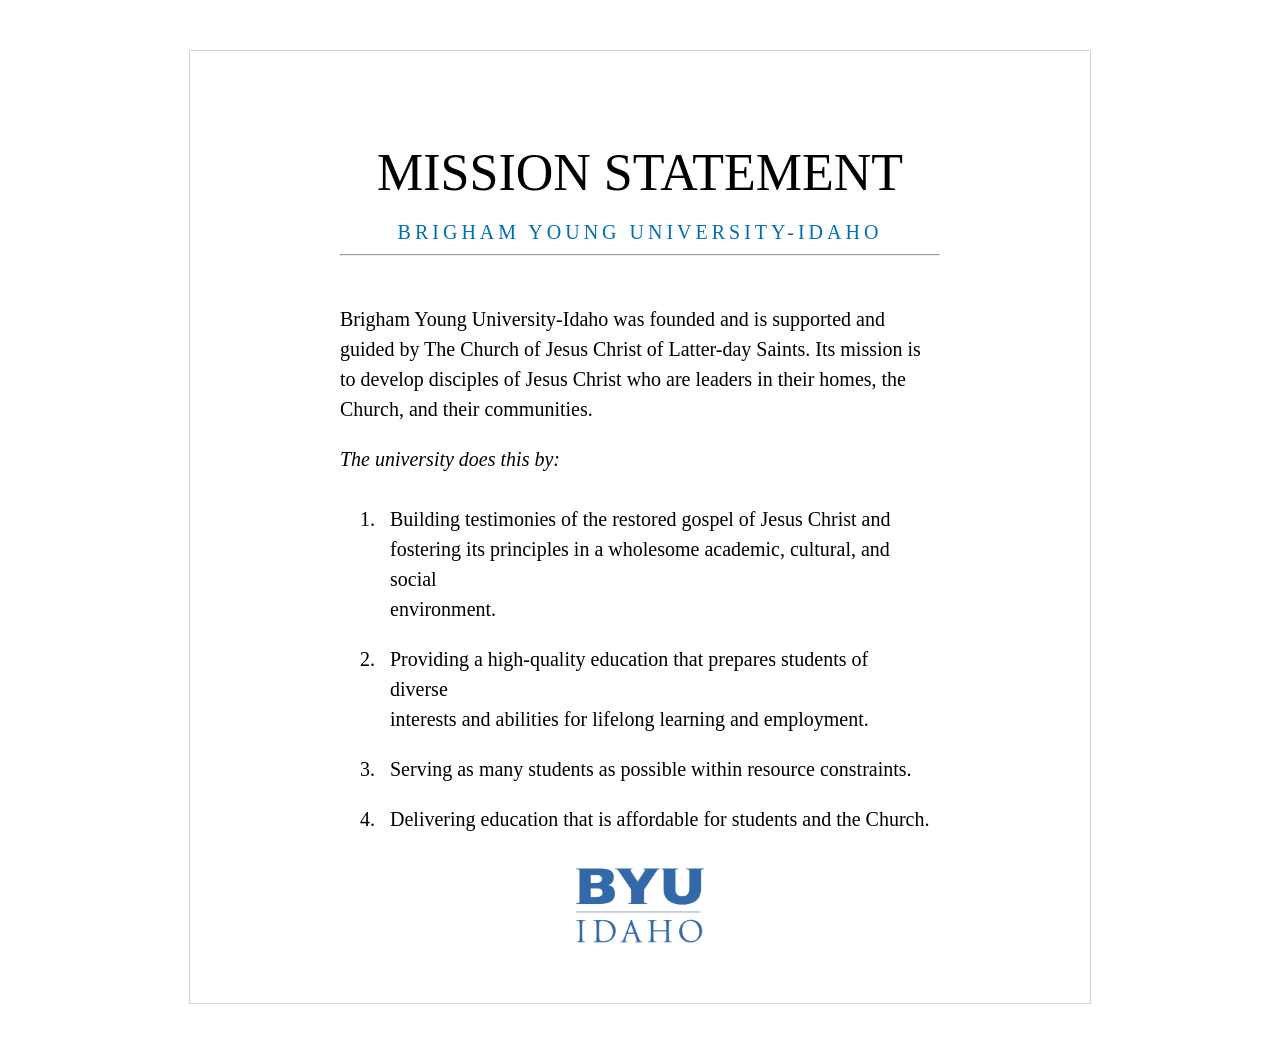
==== mission/index.html @ d6aecbb5 "Initial commit" ====
<!DOCTYPE html>
<html lang="en">
<head>
    <meta charset="UTF-8">
    <meta name="viewport" content="width=device-width, initial-scale=1.0">
    <meta name="author" content="Berrett Craner">
    <meta name="description" content="A recreation of the BYU-I Mission Statement for WDD131.">
    <link rel="stylesheet" href="styles/style.css">
    <title>Mission Statement Berrett Craner</title>
</head>
<body>
    <header>
        <p id="statement">MISSION STATEMENT</p>
        <p id="title">BRIGHAM YOUNG UNIVERSITY-IDAHO</p>
        <hr>
    </header>

    <main>
        <p>Brigham Young University-Idaho was founded and is supported and<br>
           guided by The Church of Jesus Christ of Latter-day Saints. Its mission is<br>
           to develop disciples of Jesus Christ who are leaders in their homes, the<br>
           Church, and their communities.</p>

        <p><i>The university does this by:</i></p>

        <ol>
            <li>Building testimonies of the restored gospel of Jesus Christ and<br>
                fostering its principles in a wholesome academic, cultural, and social<br> 
                environment.</li> 
            <li>Providing a high-quality education that prepares students of diverse<br> 
                interests and abilities for lifelong learning and employment.</li> 
            <li>Serving as many students as possible within resource constraints.</li> 
            <li>Delivering education that is affordable for students and the Church.</li>
        </ol>
    </main>

    <footer>
        <img id="logo" src="images/byui-logo-blue.webp">
    </footer>
</body>
</html>
---- mission/styles/style.css ----
body {
    font-family: 'Times New Roman', Times, serif;
    font-size: 20px;
    max-width: 600px;
    margin: 50px auto;
    border: solid lightgray;
    border-width: 1px;
    padding: 40px 150px 50px 150px;
}

header {
    text-align: center;
    padding-bottom: 18px;
}

#statement {
    font-size: 52px;
    margin-bottom: -1px;;
}

#title {
    color: #006EB6;
    letter-spacing: 4px;
    margin-bottom: 1px;
}

main {
    line-height: 1.5;
}

li {
    padding: 10px;
}

footer {
    align-items: center;
} 

img {
    width: 150px;
    padding-left: 225px;
}
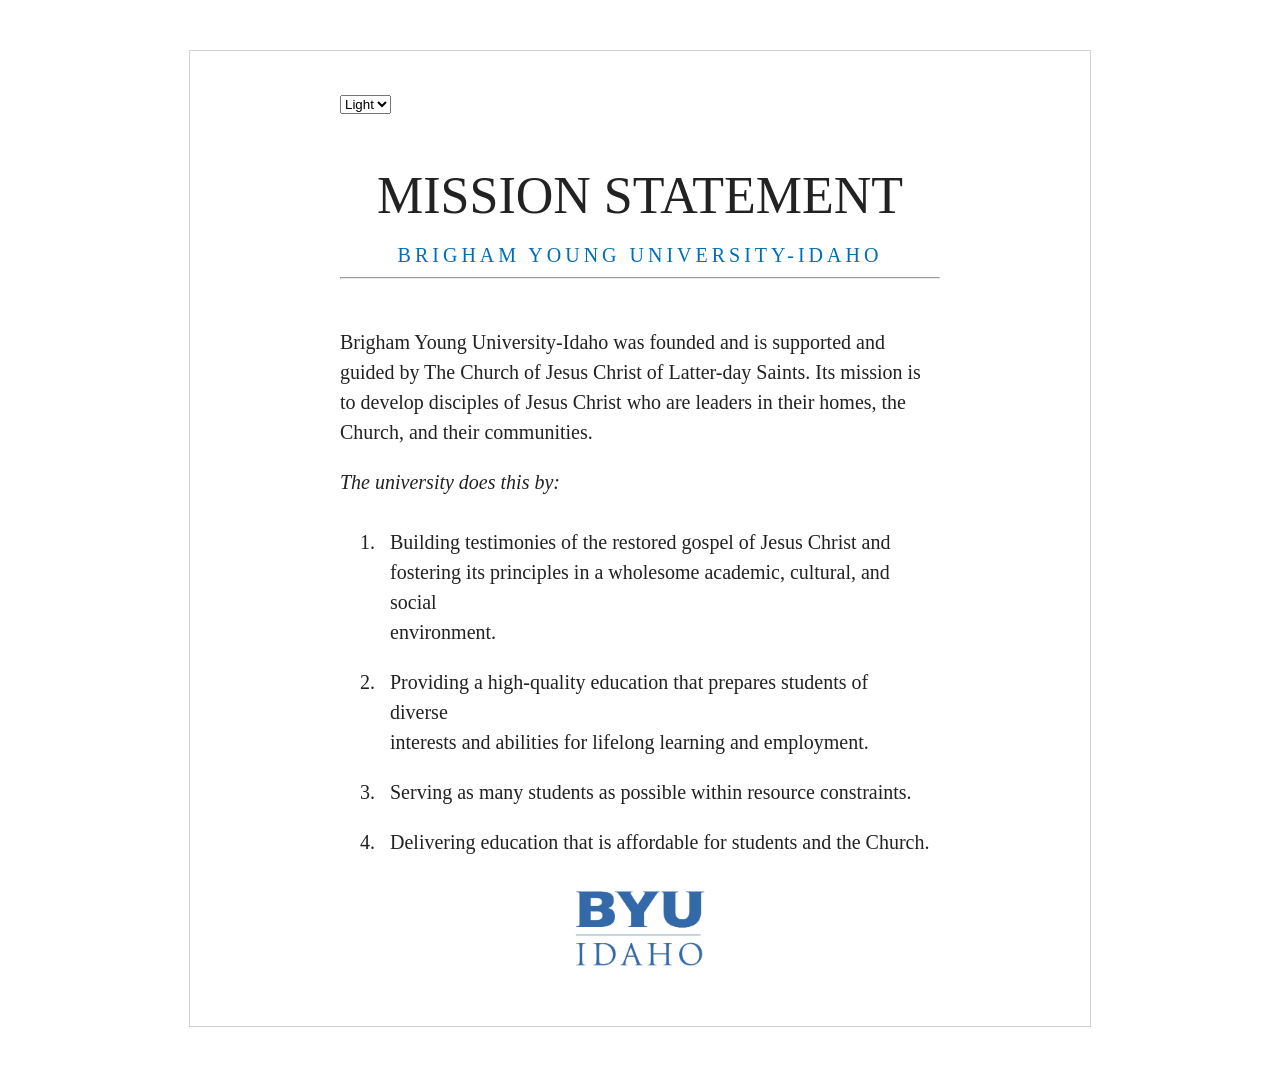
==== commit 32bf8af9: "I added the JavaScript and added a light and dark theme." ====
--- a/mission/index.html
+++ b/mission/index.html
@@ -6,9 +6,15 @@
     <meta name="author" content="Berrett Craner">
     <meta name="description" content="A recreation of the BYU-I Mission Statement for WDD131.">
     <link rel="stylesheet" href="styles/style.css">
+    <script src="mission.js" defer></script>
     <title>Mission Statement Berrett Craner</title>
 </head>
 <body>
+    <select id="theme-selector" aria-label="Choose color theme">
+        <option value="light">Light</option>
+        <option value="dark">Dark</option>
+    </select>              
+                    
     <header>
         <p id="statement">MISSION STATEMENT</p>
         <p id="title">BRIGHAM YOUNG UNIVERSITY-IDAHO</p>
@@ -35,7 +41,7 @@
     </main>
 
     <footer>
-        <img id="logo" src="images/byui-logo-blue.webp">
+        <img id="logo" src="images/byui-logo-blue.webp" alt="Brigham Young University-Idaho">
     </footer>
 </body>
-</html>+</html>
--- a/mission/styles/style.css
+++ b/mission/styles/style.css
@@ -6,6 +6,22 @@
     border: solid lightgray;
     border-width: 1px;
     padding: 40px 150px 50px 150px;
+    background-color: #fff;
+    color: #222;
+    transition: background-color 0.2s ease, color 0.2s ease;
+}
+
+body.dark {
+    background-color: #222;
+    color: #f5f5f5;
+}
+
+body.dark #title {
+    color: #8fc9f2;
+}
+
+body.dark hr {
+    border-color: #888;
 }
 
 header {
@@ -39,4 +55,4 @@
 img {
     width: 150px;
     padding-left: 225px;
-}+}
